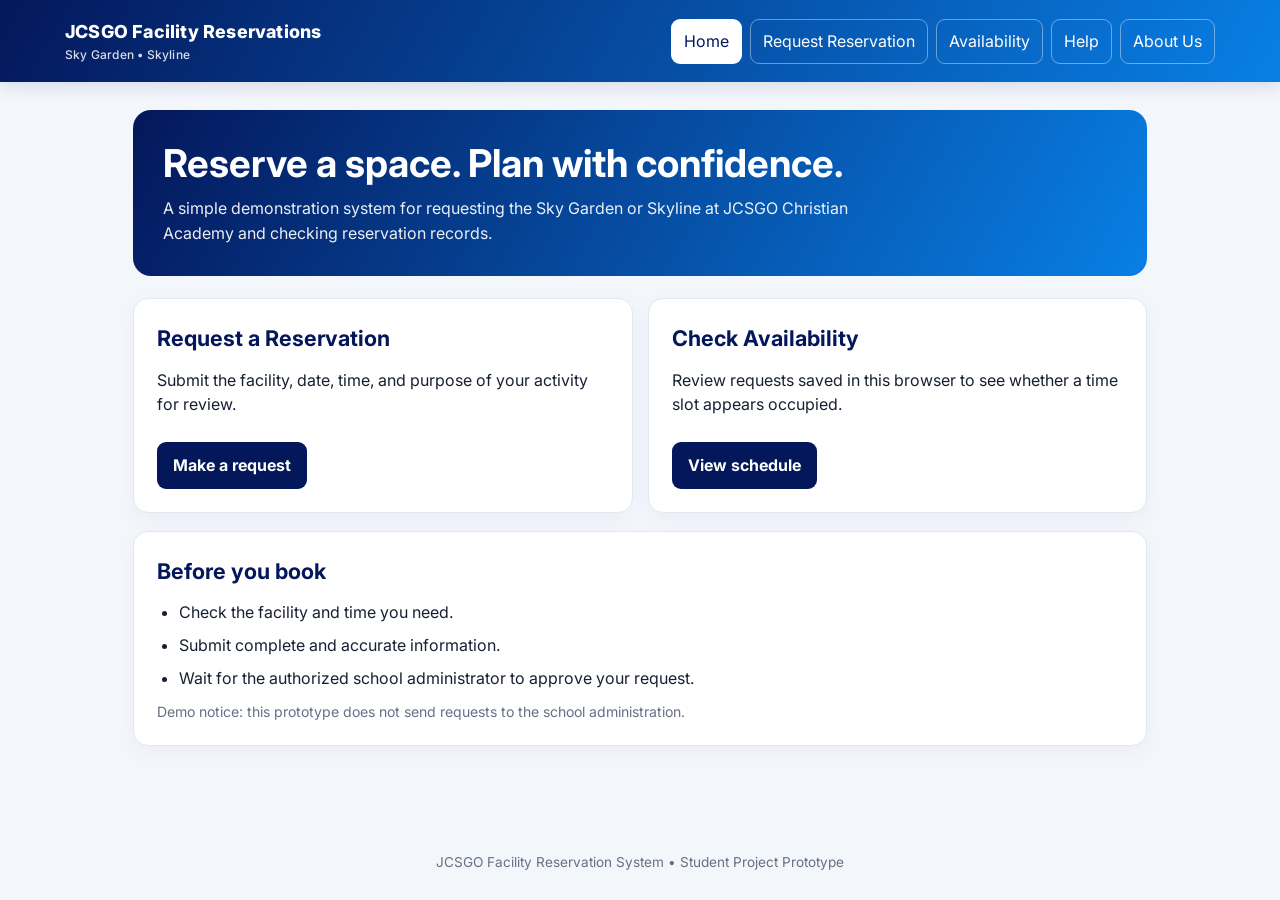
==== reservationbody.html @ 4bc7bb1b "Add files via upload" ====
<!DOCTYPE html>
<html lang="en">
<head>
<meta charset="UTF-8">
<meta name="viewport" content="width=device-width, initial-scale=1.0">
<title>JCSGO Facility Reservation System</title>
<style>
@import url('https://fonts.googleapis.com/css2?family=Inter:wght@400;500;600;700;800&display=swap');
:root{--navy:#04175b;--blue:#087fe5;--gold:#ffb11a;--ink:#172033;--muted:#667085;--bg:#f3f6fb;--line:#e2e8f0}
*{box-sizing:border-box;margin:0;padding:0}
body{font-family:Inter,Arial,sans-serif;background:var(--bg);color:var(--ink);line-height:1.55}
header{background:linear-gradient(120deg,var(--navy),#087fe5);color:#fff;padding:18px 5%;box-shadow:0 4px 16px #04175b20}
.topbar{max-width:1150px;margin:auto;display:flex;align-items:center;justify-content:space-between;gap:18px;flex-wrap:wrap}
.brand{font-size:1.12rem;font-weight:800;letter-spacing:.2px}.brand small{display:block;font-size:.75rem;font-weight:500;opacity:.85}
nav{display:flex;gap:8px;flex-wrap:wrap}
nav button{font:inherit;color:white;background:transparent;border:1px solid #ffffff65;border-radius:9px;padding:9px 12px;cursor:pointer}
nav button:hover,nav button.active{background:#fff;color:var(--navy)}
main{max-width:1050px;margin:28px auto;padding:0 18px 40px}
.page{display:none}.page.active{display:block}
.hero{background:linear-gradient(120deg,#04175b,#087fe5);color:#fff;border-radius:18px;padding:30px;margin-bottom:22px}
.hero h1{font-size:clamp(1.6rem,4vw,2.4rem);line-height:1.2;margin-bottom:10px}
.hero p{max-width:720px;opacity:.92}
.card{background:white;border:1px solid var(--line);border-radius:15px;padding:23px;margin-bottom:18px;box-shadow:0 6px 22px #0c24600a}
h2{font-size:1.35rem;margin-bottom:12px;color:var(--navy)}h3{font-size:1rem;margin-bottom:7px}
.grid{display:grid;grid-template-columns:repeat(2,minmax(0,1fr));gap:15px}
label{display:block;font-size:.9rem;font-weight:600;margin-bottom:6px}
input,select,textarea{width:100%;padding:11px 12px;border:1px solid #cbd5e1;border-radius:8px;font:inherit;background:#fff;color:var(--ink)}
input:focus,select:focus,textarea:focus{outline:2px solid #087fe544;border-color:var(--blue)}
.field{margin-bottom:15px}.full{grid-column:1/-1}
.btn{border:0;border-radius:9px;background:var(--navy);color:white;padding:11px 16px;font:inherit;font-weight:700;cursor:pointer}
.btn:hover{background:var(--blue)}.btn.secondary{background:#eaf2ff;color:var(--navy)}
.note{font-size:.88rem;color:var(--muted);margin-top:10px}
.status{display:inline-block;padding:4px 9px;border-radius:99px;font-size:.78rem;font-weight:700;background:#fff2d5;color:#805800}
.status.approved{background:#dcfce7;color:#166534}.status.rejected{background:#fee2e2;color:#991b1b}
table{width:100%;border-collapse:collapse;margin-top:12px}th,td{text-align:left;padding:11px 9px;border-bottom:1px solid var(--line);font-size:.9rem}th{background:#f8fafc;color:#344054}
.table-wrap{overflow-x:auto}.empty{padding:18px;background:#f8fafc;border-radius:10px;color:var(--muted)}
.faq details{border-bottom:1px solid var(--line);padding:13px 0}.faq summary{font-weight:700;cursor:pointer}.faq details p{color:var(--muted);padding-top:8px}
.steps{padding-left:22px}.steps li{margin:8px 0}
footer{text-align:center;color:var(--muted);padding:20px;font-size:.85rem}
@media(max-width:650px){.grid{grid-template-columns:1fr}.full{grid-column:auto}.hero{padding:23px}header{padding:16px 4%}nav button{padding:8px 9px;font-size:.84rem}.card{padding:17px}table{min-width:580px}}
</style>
</head>
<body>
<header>
  <div class="topbar">
    <div class="brand">JCSGO Facility Reservations<small>Sky Garden • Skyline</small></div>
    <nav aria-label="Main navigation">
      <button class="active" data-page="home">Home</button>
      <button data-page="reserve">Request Reservation</button>
      <button data-page="availability">Availability</button>
      <button data-page="help">Help</button>
      <button data-page="about">About Us</button>
    </nav>
  </div>
</header>
<main>
  <section id="home" class="page active">
    <div class="hero">
      <h1>Reserve a space. Plan with confidence.</h1>
      <p>A simple demonstration system for requesting the Sky Garden or Skyline at JCSGO Christian Academy and checking reservation records.</p>
    </div>
    <div class="grid">
      <article class="card"><h2>Request a Reservation</h2><p>Submit the facility, date, time, and purpose of your activity for review.</p><br><button class="btn" data-go="reserve">Make a request</button></article>
      <article class="card"><h2>Check Availability</h2><p>Review requests saved in this browser to see whether a time slot appears occupied.</p><br><button class="btn" data-go="availability">View schedule</button></article>
    </div>
    <div class="card"><h2>Before you book</h2><ul class="steps"><li>Check the facility and time you need.</li><li>Submit complete and accurate information.</li><li>Wait for the authorized school administrator to approve your request.</li></ul><p class="note">Demo notice: this prototype does not send requests to the school administration.</p></div>
  </section>

  <section id="reserve" class="page">
    <div class="hero"><h1>Request a Reservation</h1><p>Complete the form below. A request will be saved in this browser for demonstration purposes.</p></div>
    <div class="card">
      <form id="reservationForm">
        <div class="grid">
          <div class="field"><label for="name">Full Name *</label><input id="name" required maxlength="100" placeholder="Enter your full name"></div>
          <div class="field"><label for="role">Role *</label><select id="role" required><option value="">Choose one</option><option>Student</option><option>Teacher</option><option>School Personnel</option><option>Student Organization Representative</option></select></div>
          <div class="field"><label for="grade">Grade and Section / Department</label><input id="grade" maxlength="100" placeholder="e.g., Grade 12 - ICT"></div>
          <div class="field"><label for="email">School Email or Contact *</label><input id="email" required maxlength="120" placeholder="Enter contact information"></div>
          <div class="field"><label for="facility">Facility *</label><select id="facility" required><option value="">Choose a facility</option><option>Sky Garden</option><option>Skyline</option></select></div>
          <div class="field"><label for="date">Requested Date *</label><input id="date" type="date" required></div>
          <div class="field"><label for="start">Start Time *</label><input id="start" type="time" required></div>
          <div class="field"><label for="end">End Time *</label><input id="end" type="time" required></div>
          <div class="field full"><label for="purpose">Purpose of Reservation *</label><textarea id="purpose" rows="3" required maxlength="500" placeholder="Describe the activity and any relevant details"></textarea></div>
        </div>
        <button class="btn" type="submit">Submit Request</button>
        <p id="formMessage" class="note" role="status"></p>
        <p class="note">Submitting here only saves a sample request on this device. It does not constitute official approval.</p>
      </form>
    </div>
  </section>

  <section id="availability" class="page">
    <div class="hero"><h1>Facility Availability</h1><p>View reservation requests saved in this browser. Pending requests are shown so users can avoid requesting the same time.</p></div>
    <div class="card">
      <div class="grid">
        <div class="field"><label for="filterFacility">Filter by facility</label><select id="filterFacility"><option value="All">All facilities</option><option>Sky Garden</option><option>Skyline</option></select></div>
        <div class="field"><label for="filterDate">Filter by date</label><input id="filterDate" type="date"></div>
      </div>
      <button class="btn secondary" id="clearFilters" type="button">Clear filters</button>
      <div id="reservationList"></div>
      <p class="note">Availability shown here is based only on this browser's local demo records. Confirm the official schedule with the school administrator.</p>
    </div>
  </section>

  <section id="help" class="page">
    <div class="hero"><h1>Help Center</h1><p>Guidance for using the facility reservation prototype.</p></div>
    <div class="card faq">
      <h2>Frequently Asked Questions</h2>
      <details><summary>How do I request a facility?</summary><p>Open “Request Reservation,” fill in all required fields, choose the facility and schedule, describe your activity, and press “Submit Request.”</p></details>
      <details><summary>Does submitting a request mean it is approved?</summary><p>No. A submitted request is only a request. The authorized school administrator must review and approve it.</p></details>
      <details><summary>How can I check availability?</summary><p>Open “Availability” and filter by facility or date. This prototype only shows requests stored in the current browser.</p></details>
      <details><summary>What if my requested time overlaps another request?</summary><p>The prototype checks for overlapping requests saved on this device and warns you. Please confirm the final schedule with the school administrator.</p></details>
      <details><summary>Can I cancel or edit my request?</summary><p>This demonstration version does not yet include user accounts or a cancellation/editing workflow. Contact the authorized administrator for changes.</p></details>
      <details><summary>Who should I contact if I need help?</summary><p>Please contact the school office or the staff member responsible for facility scheduling. Add the official contact details here once they are confirmed.</p></details>
    </div>
  </section>

  <section id="about" class="page">
    <div class="hero"><h1>About Us</h1><p>A proposed digital tool to make facility scheduling more organized and convenient.</p></div>
    <div class="card">
      <h2>About the Project</h2>
      <p>The JCSGO Facility Reservation System is a student project proposal intended to help organize requests for the Sky Garden and Skyline of JCSGO Christian Academy. It aims to make facility schedules easier to check, record reservation details in one place, and help reduce scheduling conflicts.</p>
    </div>
    <div class="card">
      <h2>Project Objectives</h2>
      <ul class="steps"><li>Provide a convenient way to submit reservation requests.</li><li>Display saved requests and their current status.</li><li>Help prevent overlapping reservation times.</li><li>Support clearer communication between requesters and facility administrators.</li></ul>
    </div>
    <div class="card">
      <h2>Project Team</h2>
      <p>This prototype is being prepared by students as part of a school project. Add the complete names and assigned roles of the group members here after your group confirms them.</p>
      <p class="note">This is a proposed system and is not an official school service unless approved and deployed by JCSGO Christian Academy.</p>
    </div>
  </section>
</main>
<footer>JCSGO Facility Reservation System • Student Project Prototype</footer>
<script>
const pageButtons = document.querySelectorAll('[data-page]');
function showPage(id){
  document.querySelectorAll('.page').forEach(p=>p.classList.toggle('active',p.id===id));
  pageButtons.forEach(b=>b.classList.toggle('active',b.dataset.page===id));
  if(id==='availability') renderReservations();
  window.scrollTo({top:0,behavior:'smooth'});
}
pageButtons.forEach(b=>b.addEventListener('click',()=>showPage(b.dataset.page)));
document.querySelectorAll('[data-go]').forEach(b=>b.addEventListener('click',()=>showPage(b.dataset.go)));
const STORAGE_KEY='jcsgoFacilityReservationsDemo';
const getReservations=()=>{try{return JSON.parse(localStorage.getItem(STORAGE_KEY)||'[]')}catch{return []}};
const saveReservations=data=>localStorage.setItem(STORAGE_KEY,JSON.stringify(data));
const dateInput=document.getElementById('date');
const today=new Date();dateInput.min=`${today.getFullYear()}-${String(today.getMonth()+1).padStart(2,'0')}-${String(today.getDate()).padStart(2,'0')}`;
document.getElementById('reservationForm').addEventListener('submit',e=>{
  e.preventDefault();
  const request={
    id:Date.now(),name:document.getElementById('name').value.trim(),
    role:document.getElementById('role').value,grade:document.getElementById('grade').value.trim(),
    email:document.getElementById('email').value.trim(),facility:document.getElementById('facility').value,
    date:dateInput.value,start:document.getElementById('start').value,end:document.getElementById('end').value,
    purpose:document.getElementById('purpose').value.trim(),status:'Pending'
  };
  const message=document.getElementById('formMessage');
  if(request.end<=request.start){message.textContent='Please choose an end time that is later than the start time.';return}
  const overlap=getReservations().some(r=>r.facility===request.facility&&r.date===request.date&&r.status!=='Rejected'&&request.start<r.end&&request.end>r.start);
  if(overlap){message.textContent='Possible scheduling conflict: a request for this facility overlaps that time. Please choose another time or confirm with the administrator.';return}
  const all=getReservations();all.push(request);saveReservations(all);
  message.textContent='Demo request saved as Pending. This has not been sent to the school administrator.';
  e.target.reset();dateInput.min=`${today.getFullYear()}-${String(today.getMonth()+1).padStart(2,'0')}-${String(today.getDate()).padStart(2,'0')}`;
});
function renderReservations(){
  const facility=document.getElementById('filterFacility').value;
  const date=document.getElementById('filterDate').value;
  const list=getReservations().filter(r=>(facility==='All'||r.facility===facility)&&(!date||r.date===date)).sort((a,b)=>(a.date+a.start).localeCompare(b.date+b.start));
  const target=document.getElementById('reservationList');
  if(!list.length){target.innerHTML='<div class="empty">No demo reservation requests match these filters yet.</div>';return}
  target.innerHTML='<div class="table-wrap"><table><thead><tr><th>Facility</th><th>Date</th><th>Time</th><th>Purpose</th><th>Status</th></tr></thead><tbody>'+
  list.map(r=>`<tr><td>${escapeHTML(r.facility)}</td><td>${escapeHTML(r.date)}</td><td>${escapeHTML(r.start)}–${escapeHTML(r.end)}</td><td>${escapeHTML(r.purpose)}</td><td><span class="status">${escapeHTML(r.status)}</span></td></tr>`).join('')+
  '</tbody></table></div>';
}
function escapeHTML(value){return String(value).replace(/[&<>"']/g,c=>({'&':'&amp;','<':'&lt;','>':'&gt;','"':'&quot;',"'":'&#39;'}[c]));}
document.getElementById('filterFacility').addEventListener('change',renderReservations);
document.getElementById('filterDate').addEventListener('change',renderReservations);
document.getElementById('clearFilters').addEventListener('click',()=>{document.getElementById('filterFacility').value='All';document.getElementById('filterDate').value='';renderReservations()});
</script>
</body>
</html>
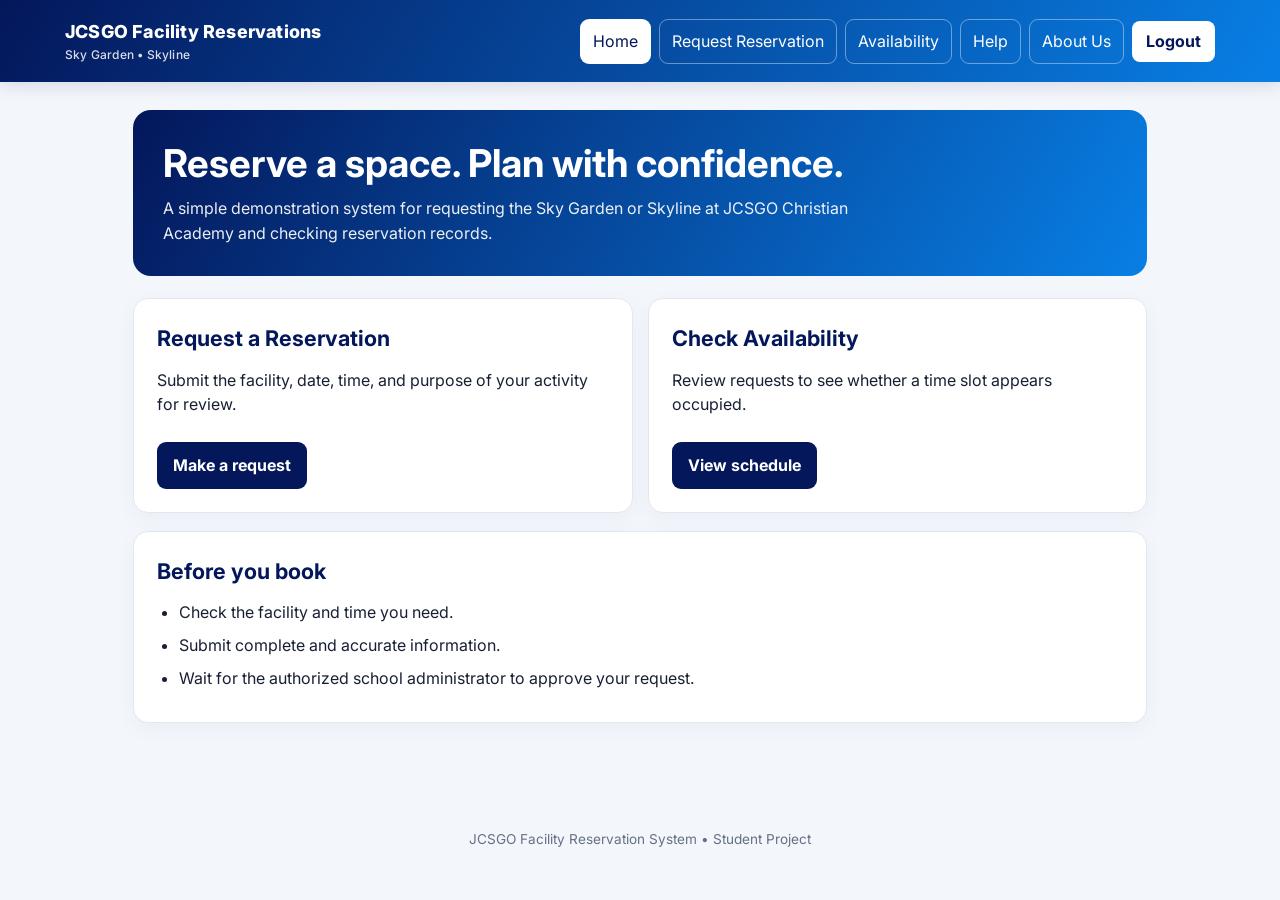
==== commit ccdbbe85: "Update reservationbody.html" ====
--- a/reservationbody.html
+++ b/reservationbody.html
@@ -12,9 +12,10 @@
 header{background:linear-gradient(120deg,var(--navy),#087fe5);color:#fff;padding:18px 5%;box-shadow:0 4px 16px #04175b20}
 .topbar{max-width:1150px;margin:auto;display:flex;align-items:center;justify-content:space-between;gap:18px;flex-wrap:wrap}
 .brand{font-size:1.12rem;font-weight:800;letter-spacing:.2px}.brand small{display:block;font-size:.75rem;font-weight:500;opacity:.85}
-nav{display:flex;gap:8px;flex-wrap:wrap}
+nav{display:flex;gap:8px;flex-wrap:wrap;align-items:center}
 nav button{font:inherit;color:white;background:transparent;border:1px solid #ffffff65;border-radius:9px;padding:9px 12px;cursor:pointer}
 nav button:hover,nav button.active{background:#fff;color:var(--navy)}
+.logout-btn{background:#fff;color:#04175b;border:none;padding:8px 14px;border-radius:8px;font-weight:700;cursor:pointer}
 main{max-width:1050px;margin:28px auto;padding:0 18px 40px}
 .page{display:none}.page.active{display:block}
 .hero{background:linear-gradient(120deg,#04175b,#087fe5);color:#fff;border-radius:18px;padding:30px;margin-bottom:22px}
@@ -50,6 +51,7 @@
       <button data-page="availability">Availability</button>
       <button data-page="help">Help</button>
       <button data-page="about">About Us</button>
+      <button class="logout-btn" onclick="window.location.href='indexjireh.html'">Logout</button>
     </nav>
   </div>
 </header>
@@ -61,13 +63,12 @@
     </div>
     <div class="grid">
       <article class="card"><h2>Request a Reservation</h2><p>Submit the facility, date, time, and purpose of your activity for review.</p><br><button class="btn" data-go="reserve">Make a request</button></article>
-      <article class="card"><h2>Check Availability</h2><p>Review requests saved in this browser to see whether a time slot appears occupied.</p><br><button class="btn" data-go="availability">View schedule</button></article>
+      <article class="card"><h2>Check Availability</h2><p>Review requests to see whether a time slot appears occupied.</p><br><button class="btn" data-go="availability">View schedule</button></article>
     </div>
-    <div class="card"><h2>Before you book</h2><ul class="steps"><li>Check the facility and time you need.</li><li>Submit complete and accurate information.</li><li>Wait for the authorized school administrator to approve your request.</li></ul><p class="note">Demo notice: this prototype does not send requests to the school administration.</p></div>
+    <div class="card"><h2>Before you book</h2><ul class="steps"><li>Check the facility and time you need.</li><li>Submit complete and accurate information.</li><li>Wait for the authorized school administrator to approve your request.</li></ul></div>
   </section>
-
   <section id="reserve" class="page">
-    <div class="hero"><h1>Request a Reservation</h1><p>Complete the form below. A request will be saved in this browser for demonstration purposes.</p></div>
+    <div class="hero"><h1>Request a Reservation</h1><p>Complete the form below.</p></div>
     <div class="card">
       <form id="reservationForm">
         <div class="grid">
@@ -79,17 +80,15 @@
           <div class="field"><label for="date">Requested Date *</label><input id="date" type="date" required></div>
           <div class="field"><label for="start">Start Time *</label><input id="start" type="time" required></div>
           <div class="field"><label for="end">End Time *</label><input id="end" type="time" required></div>
-          <div class="field full"><label for="purpose">Purpose of Reservation *</label><textarea id="purpose" rows="3" required maxlength="500" placeholder="Describe the activity and any relevant details"></textarea></div>
+          <div class="field full"><label for="purpose">Purpose of Reservation *</label><textarea id="purpose" rows="3" required maxlength="500" placeholder="Describe the activity"></textarea></div>
         </div>
         <button class="btn" type="submit">Submit Request</button>
         <p id="formMessage" class="note" role="status"></p>
-        <p class="note">Submitting here only saves a sample request on this device. It does not constitute official approval.</p>
       </form>
     </div>
   </section>
-
   <section id="availability" class="page">
-    <div class="hero"><h1>Facility Availability</h1><p>View reservation requests saved in this browser. Pending requests are shown so users can avoid requesting the same time.</p></div>
+    <div class="hero"><h1>Facility Availability</h1><p>View reservation requests.</p></div>
     <div class="card">
       <div class="grid">
         <div class="field"><label for="filterFacility">Filter by facility</label><select id="filterFacility"><option value="All">All facilities</option><option>Sky Garden</option><option>Skyline</option></select></div>
@@ -97,42 +96,27 @@
       </div>
       <button class="btn secondary" id="clearFilters" type="button">Clear filters</button>
       <div id="reservationList"></div>
-      <p class="note">Availability shown here is based only on this browser's local demo records. Confirm the official schedule with the school administrator.</p>
     </div>
   </section>
-
   <section id="help" class="page">
-    <div class="hero"><h1>Help Center</h1><p>Guidance for using the facility reservation prototype.</p></div>
+    <div class="hero"><h1>Help Center</h1></div>
     <div class="card faq">
       <h2>Frequently Asked Questions</h2>
-      <details><summary>How do I request a facility?</summary><p>Open “Request Reservation,” fill in all required fields, choose the facility and schedule, describe your activity, and press “Submit Request.”</p></details>
-      <details><summary>Does submitting a request mean it is approved?</summary><p>No. A submitted request is only a request. The authorized school administrator must review and approve it.</p></details>
-      <details><summary>How can I check availability?</summary><p>Open “Availability” and filter by facility or date. This prototype only shows requests stored in the current browser.</p></details>
-      <details><summary>What if my requested time overlaps another request?</summary><p>The prototype checks for overlapping requests saved on this device and warns you. Please confirm the final schedule with the school administrator.</p></details>
-      <details><summary>Can I cancel or edit my request?</summary><p>This demonstration version does not yet include user accounts or a cancellation/editing workflow. Contact the authorized administrator for changes.</p></details>
-      <details><summary>Who should I contact if I need help?</summary><p>Please contact the school office or the staff member responsible for facility scheduling. Add the official contact details here once they are confirmed.</p></details>
+      <details><summary>How do I request a facility?</summary><p>Open Request Reservation, fill the form, and submit.</p></details>
+      <details><summary>Does submitting mean it is approved?</summary><p>No. An admin must approve it.</p></details>
     </div>
   </section>
-
   <section id="about" class="page">
-    <div class="hero"><h1>About Us</h1><p>A proposed digital tool to make facility scheduling more organized and convenient.</p></div>
+    <div class="hero"><h1>About Us</h1></div>
     <div class="card">
       <h2>About the Project</h2>
-      <p>The JCSGO Facility Reservation System is a student project proposal intended to help organize requests for the Sky Garden and Skyline of JCSGO Christian Academy. It aims to make facility schedules easier to check, record reservation details in one place, and help reduce scheduling conflicts.</p>
-    </div>
-    <div class="card">
-      <h2>Project Objectives</h2>
-      <ul class="steps"><li>Provide a convenient way to submit reservation requests.</li><li>Display saved requests and their current status.</li><li>Help prevent overlapping reservation times.</li><li>Support clearer communication between requesters and facility administrators.</li></ul>
-    </div>
-    <div class="card">
-      <h2>Project Team</h2>
-      <p>This prototype is being prepared by students as part of a school project. Add the complete names and assigned roles of the group members here after your group confirms them.</p>
-      <p class="note">This is a proposed system and is not an official school service unless approved and deployed by JCSGO Christian Academy.</p>
+      <p>JCSGO Facility Reservation System for Sky Garden and Skyline.</p>
     </div>
   </section>
 </main>
-<footer>JCSGO Facility Reservation System • Student Project Prototype</footer>
+<footer>JCSGO Facility Reservation System • Student Project</footer>
 <script>
+const WEB_APP_URL = 'https://script.google.com/macros/s/AKfycbxIrx2AIui7yOusL5pfH-EjUMtuc-LSudvD3YaY7bVwrv05BCG9RDs7t7KJ01np4SQ/exec';
 const pageButtons = document.querySelectorAll('[data-page]');
 function showPage(id){
   document.querySelectorAll('.page').forEach(p=>p.classList.toggle('active',p.id===id));
@@ -142,42 +126,66 @@
 }
 pageButtons.forEach(b=>b.addEventListener('click',()=>showPage(b.dataset.page)));
 document.querySelectorAll('[data-go]').forEach(b=>b.addEventListener('click',()=>showPage(b.dataset.go)));
-const STORAGE_KEY='jcsgoFacilityReservationsDemo';
-const getReservations=()=>{try{return JSON.parse(localStorage.getItem(STORAGE_KEY)||'[]')}catch{return []}};
-const saveReservations=data=>localStorage.setItem(STORAGE_KEY,JSON.stringify(data));
-const dateInput=document.getElementById('date');
-const today=new Date();dateInput.min=`${today.getFullYear()}-${String(today.getMonth()+1).padStart(2,'0')}-${String(today.getDate()).padStart(2,'0')}`;
-document.getElementById('reservationForm').addEventListener('submit',e=>{
+async function getReservations() {
+  try {
+    const res = await fetch(WEB_APP_URL + '?action=getReservations');
+    const data = await res.json();
+    return data.success ? data.reservations : [];
+  } catch (e) { return []; }
+}
+const dateInput = document.getElementById('date');
+const today = new Date();
+dateInput.min = `${today.getFullYear()}-${String(today.getMonth()+1).padStart(2,'0')}-${String(today.getDate()).padStart(2,'0')}`;
+document.getElementById('reservationForm').addEventListener('submit', async e => {
   e.preventDefault();
-  const request={
-    id:Date.now(),name:document.getElementById('name').value.trim(),
-    role:document.getElementById('role').value,grade:document.getElementById('grade').value.trim(),
-    email:document.getElementById('email').value.trim(),facility:document.getElementById('facility').value,
-    date:dateInput.value,start:document.getElementById('start').value,end:document.getElementById('end').value,
-    purpose:document.getElementById('purpose').value.trim(),status:'Pending'
-  };
-  const message=document.getElementById('formMessage');
-  if(request.end<=request.start){message.textContent='Please choose an end time that is later than the start time.';return}
-  const overlap=getReservations().some(r=>r.facility===request.facility&&r.date===request.date&&r.status!=='Rejected'&&request.start<r.end&&request.end>r.start);
-  if(overlap){message.textContent='Possible scheduling conflict: a request for this facility overlaps that time. Please choose another time or confirm with the administrator.';return}
-  const all=getReservations();all.push(request);saveReservations(all);
-  message.textContent='Demo request saved as Pending. This has not been sent to the school administrator.';
-  e.target.reset();dateInput.min=`${today.getFullYear()}-${String(today.getMonth()+1).padStart(2,'0')}-${String(today.getDate()).padStart(2,'0')}`;
+  const message = document.getElementById('formMessage');
+  const params = new URLSearchParams({
+    action: 'submitReservation',
+    name: document.getElementById('name').value.trim(),
+    role: document.getElementById('role').value,
+    grade: document.getElementById('grade').value.trim(),
+    email: document.getElementById('email').value.trim(),
+    facility: document.getElementById('facility').value,
+    date: dateInput.value,
+    start: document.getElementById('start').value,
+    end: document.getElementById('end').value,
+    purpose: document.getElementById('purpose').value.trim()
+  });
+  if (params.get('end') <= params.get('start')) {
+    message.textContent = 'End time must be later than start time.';
+    return;
+  }
+  try {
+    const res = await fetch(WEB_APP_URL + '?' + params.toString());
+    const result = await res.json();
+    message.textContent = result.success ? 'Request submitted! Status: Pending' : (result.message || 'Failed');
+    if (result.success) e.target.reset();
+  } catch (err) {
+    message.textContent = 'Error connecting to server.';
+  }
 });
-function renderReservations(){
-  const facility=document.getElementById('filterFacility').value;
-  const date=document.getElementById('filterDate').value;
-  const list=getReservations().filter(r=>(facility==='All'||r.facility===facility)&&(!date||r.date===date)).sort((a,b)=>(a.date+a.start).localeCompare(b.date+b.start));
-  const target=document.getElementById('reservationList');
-  if(!list.length){target.innerHTML='<div class="empty">No demo reservation requests match these filters yet.</div>';return}
-  target.innerHTML='<div class="table-wrap"><table><thead><tr><th>Facility</th><th>Date</th><th>Time</th><th>Purpose</th><th>Status</th></tr></thead><tbody>'+
-  list.map(r=>`<tr><td>${escapeHTML(r.facility)}</td><td>${escapeHTML(r.date)}</td><td>${escapeHTML(r.start)}–${escapeHTML(r.end)}</td><td>${escapeHTML(r.purpose)}</td><td><span class="status">${escapeHTML(r.status)}</span></td></tr>`).join('')+
-  '</tbody></table></div>';
+async function renderReservations() {
+  const facility = document.getElementById('filterFacility').value;
+  const date = document.getElementById('filterDate').value;
+  const all = await getReservations();
+  const list = all.filter(r => (facility === 'All' || r.facility === facility) && (!date || r.date === date));
+  const target = document.getElementById('reservationList');
+  if (!list.length) {
+    target.innerHTML = '<div class="empty">No reservation requests yet.</div>';
+    return;
+  }
+  target.innerHTML = '<div class="table-wrap"><table><thead><tr><th>Facility</th><th>Date</th><th>Time</th><th>Purpose</th><th>Status</th></tr></thead><tbody>' +
+    list.map(r => `<tr><td>${escapeHTML(r.facility)}</td><td>${escapeHTML(r.date)}</td><td>${escapeHTML(r.start)}–${escapeHTML(r.end)}</td><td>${escapeHTML(r.purpose)}</td><td><span class="status ${r.status==='Approved'?'approved':r.status==='Rejected'?'rejected':''}">${escapeHTML(r.status)}</span></td></tr>`).join('') +
+    '</tbody></table></div>';
 }
-function escapeHTML(value){return String(value).replace(/[&<>"']/g,c=>({'&':'&amp;','<':'&lt;','>':'&gt;','"':'&quot;',"'":'&#39;'}[c]));}
-document.getElementById('filterFacility').addEventListener('change',renderReservations);
-document.getElementById('filterDate').addEventListener('change',renderReservations);
-document.getElementById('clearFilters').addEventListener('click',()=>{document.getElementById('filterFacility').value='All';document.getElementById('filterDate').value='';renderReservations()});
+function escapeHTML(v){return String(v||'').replace(/[&<>"']/g,c=>({'&':'&amp;','<':'&lt;','>':'&gt;','"':'&quot;',"'":'&#39;'}[c]));}
+document.getElementById('filterFacility').addEventListener('change', renderReservations);
+document.getElementById('filterDate').addEventListener('change', renderReservations);
+document.getElementById('clearFilters').addEventListener('click', () => {
+  document.getElementById('filterFacility').value = 'All';
+  document.getElementById('filterDate').value = '';
+  renderReservations();
+});
 </script>
 </body>
-</html>+</html>
